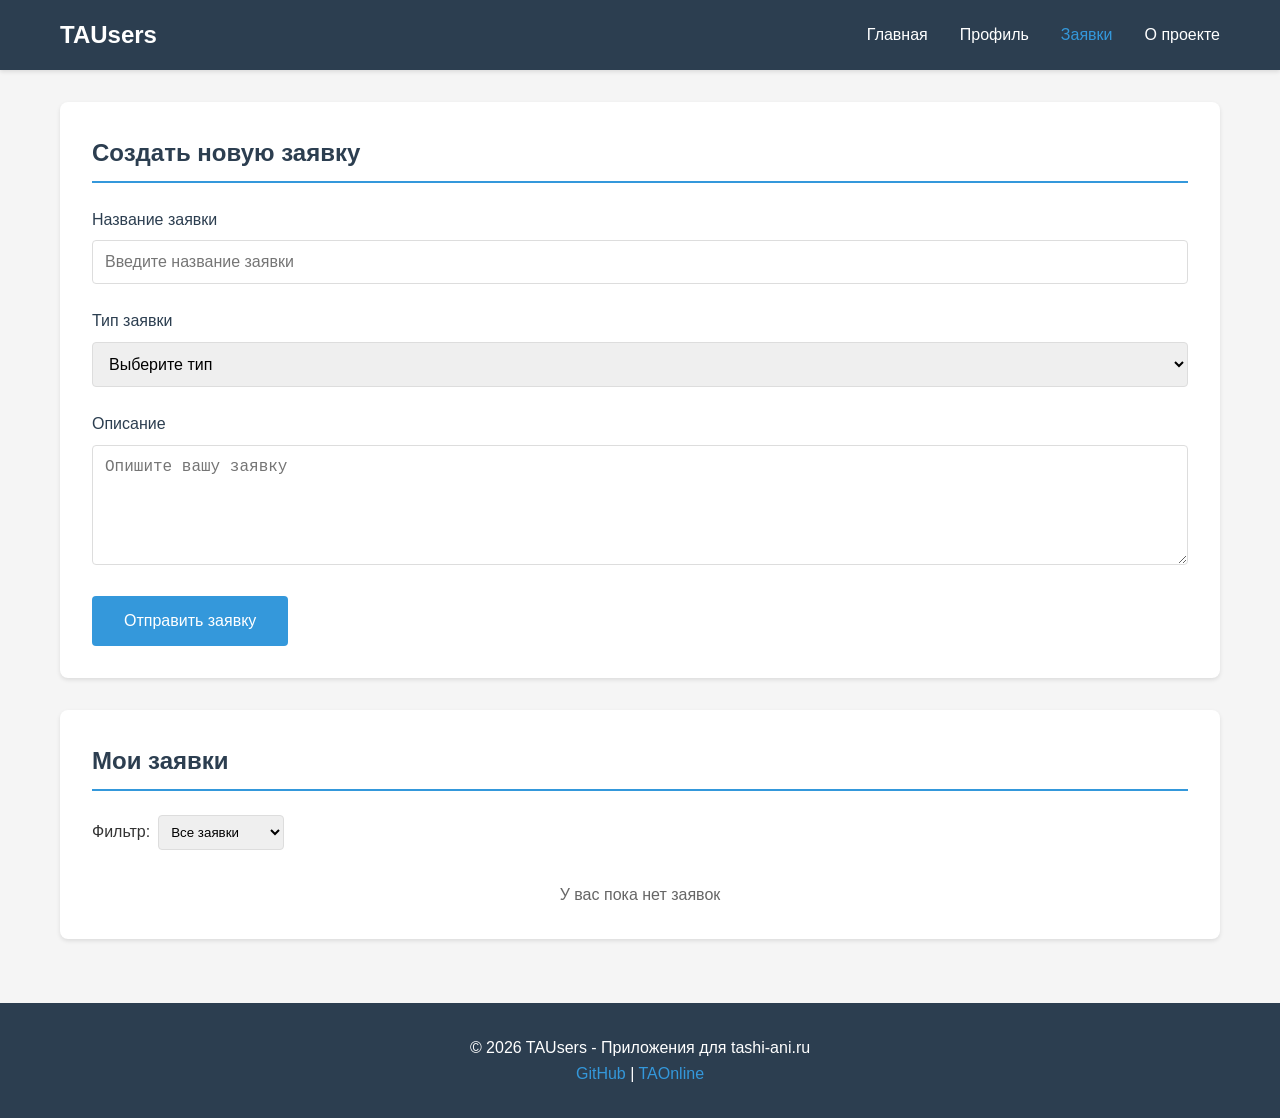
==== pages/requests.html @ 7e29279f "Add complete web application structure for TAUsers Co-authored-by: DGersmv <179972060+DGersmv@users." ====
<!DOCTYPE html>
<html lang="ru">
<head>
    <meta charset="UTF-8">
    <meta name="viewport" content="width=device-width, initial-scale=1.0">
    <title>Заявки - TAUsers</title>
    <link rel="stylesheet" href="../css/style.css">
</head>
<body>
    <header>
        <nav class="navbar">
            <div class="container">
                <div class="logo">
                    <h1>TAUsers</h1>
                </div>
                <ul class="nav-menu">
                    <li><a href="../index.html">Главная</a></li>
                    <li><a href="profile.html">Профиль</a></li>
                    <li><a href="requests.html" class="active">Заявки</a></li>
                    <li><a href="about.html">О проекте</a></li>
                </ul>
            </div>
        </nav>
    </header>

    <main>
        <div class="container">
            <section class="content-section">
                <h2>Создать новую заявку</h2>
                
                <form id="request-form">
                    <div class="form-group">
                        <label for="request-title">Название заявки</label>
                        <input type="text" id="request-title" name="title" required placeholder="Введите название заявки">
                    </div>
                    
                    <div class="form-group">
                        <label for="request-type">Тип заявки</label>
                        <select id="request-type" name="type" required>
                            <option value="">Выберите тип</option>
                            <option value="support">Техническая поддержка</option>
                            <option value="content">Запрос контента</option>
                            <option value="subscription">Вопрос по подписке</option>
                            <option value="feedback">Обратная связь</option>
                            <option value="other">Другое</option>
                        </select>
                    </div>
                    
                    <div class="form-group">
                        <label for="request-description">Описание</label>
                        <textarea id="request-description" name="description" required placeholder="Опишите вашу заявку"></textarea>
                    </div>
                    
                    <button type="submit" class="btn-primary">Отправить заявку</button>
                </form>
            </section>
            
            <section class="content-section">
                <h2>Мои заявки</h2>
                
                <div class="filter-controls">
                    <label>
                        Фильтр:
                        <select id="status-filter">
                            <option value="all">Все заявки</option>
                            <option value="new">Новые</option>
                            <option value="processing">В обработке</option>
                            <option value="completed">Завершенные</option>
                            <option value="rejected">Отклоненные</option>
                        </select>
                    </label>
                </div>
                
                <div id="requests-list">
                    <p style="text-align: center; color: #666;">Загрузка заявок...</p>
                </div>
            </section>
        </div>
    </main>

    <footer>
        <div class="container">
            <p>&copy; 2026 TAUsers - Приложения для tashi-ani.ru</p>
            <p>
                <a href="https://github.com/DGersmv/TAUsers" target="_blank">GitHub</a> |
                <a href="https://github.com/DGersmv/TAOnline" target="_blank">TAOnline</a>
            </p>
        </div>
    </footer>

    <script src="../js/app.js"></script>
    <script>
        document.addEventListener('DOMContentLoaded', function() {
            loadRequests();
            
            document.getElementById('request-form').addEventListener('submit', function(e) {
                e.preventDefault();
                submitRequest();
            });
            
            document.getElementById('status-filter').addEventListener('change', function() {
                loadRequests();
            });
        });
        
        function submitRequest() {
            const formData = {
                title: document.getElementById('request-title').value,
                type: document.getElementById('request-type').value,
                description: document.getElementById('request-description').value
            };
            
            const request = TAUsers.requestsDB.add(formData);
            
            if (request) {
                TAUsers.showNotification('Заявка успешно создана', 'success');
                document.getElementById('request-form').reset();
                loadRequests();
            } else {
                TAUsers.showNotification('Ошибка при создании заявки', 'error');
            }
        }
        
        function loadRequests() {
            const filter = document.getElementById('status-filter').value;
            let requests = TAUsers.requestsDB.get();
            
            if (filter !== 'all') {
                requests = requests.filter(r => r.status === filter);
            }
            
            const listContainer = document.getElementById('requests-list');
            
            if (requests.length === 0) {
                listContainer.innerHTML = '<p style="text-align: center; color: #666;">У вас пока нет заявок</p>';
                return;
            }
            
            // Sort by date (newest first)
            requests.sort((a, b) => new Date(b.createdAt) - new Date(a.createdAt));
            
            const html = `
                <table>
                    <thead>
                        <tr>
                            <th>Название</th>
                            <th>Тип</th>
                            <th>Статус</th>
                            <th>Дата создания</th>
                            <th>Действия</th>
                        </tr>
                    </thead>
                    <tbody>
                        ${requests.map(request => `
                            <tr>
                                <td><strong>${request.title}</strong></td>
                                <td>${getTypeText(request.type)}</td>
                                <td><span class="status-badge status-${request.status}">${TAUsers.getStatusText(request.status)}</span></td>
                                <td>${TAUsers.formatDate(request.createdAt)}</td>
                                <td>
                                    <button class="btn" style="padding: 0.5rem 1rem; font-size: 0.875rem;" onclick="viewRequest(${request.id})">
                                        Просмотр
                                    </button>
                                </td>
                            </tr>
                        `).join('')}
                    </tbody>
                </table>
            `;
            
            listContainer.innerHTML = html;
        }
        
        function getTypeText(type) {
            const typeMap = {
                'support': 'Поддержка',
                'content': 'Контент',
                'subscription': 'Подписка',
                'feedback': 'Обратная связь',
                'other': 'Другое'
            };
            return typeMap[type] || type;
        }
        
        function viewRequest(id) {
            const requests = TAUsers.requestsDB.get();
            const request = requests.find(r => r.id === id);
            
            if (request) {
                const details = `
                    Заявка: ${request.title}
                    Тип: ${getTypeText(request.type)}
                    Статус: ${TAUsers.getStatusText(request.status)}
                    Дата: ${TAUsers.formatDate(request.createdAt)}
                    
                    Описание:
                    ${request.description}
                `;
                alert(details);
            }
        }
    </script>
    
    <style>
        .filter-controls {
            margin-bottom: 2rem;
            display: flex;
            gap: 1rem;
            align-items: center;
        }
        
        .filter-controls label {
            display: flex;
            align-items: center;
            gap: 0.5rem;
        }
        
        .filter-controls select {
            padding: 0.5rem;
            border: 1px solid #ddd;
            border-radius: 4px;
        }
    </style>
</body>
</html>
---- css/style.css ----
/* Reset and base styles */
* {
    margin: 0;
    padding: 0;
    box-sizing: border-box;
}

body {
    font-family: -apple-system, BlinkMacSystemFont, 'Segoe UI', Roboto, Oxygen, Ubuntu, Cantarell, sans-serif;
    line-height: 1.6;
    color: #333;
    background-color: #f5f5f5;
}

.container {
    max-width: 1200px;
    margin: 0 auto;
    padding: 0 20px;
}

/* Header and Navigation */
header {
    background-color: #2c3e50;
    color: white;
    box-shadow: 0 2px 4px rgba(0,0,0,0.1);
    position: sticky;
    top: 0;
    z-index: 1000;
}

.navbar .container {
    display: flex;
    justify-content: space-between;
    align-items: center;
    padding: 1rem 20px;
}

.logo h1 {
    font-size: 1.5rem;
    font-weight: bold;
}

.nav-menu {
    display: flex;
    list-style: none;
    gap: 2rem;
}

.nav-menu a {
    color: white;
    text-decoration: none;
    transition: color 0.3s;
}

.nav-menu a:hover,
.nav-menu a.active {
    color: #3498db;
}

/* Hero Section */
.hero {
    background: linear-gradient(135deg, #667eea 0%, #764ba2 100%);
    color: white;
    padding: 4rem 0;
    text-align: center;
}

.hero h2 {
    font-size: 2.5rem;
    margin-bottom: 1rem;
}

.hero p {
    font-size: 1.2rem;
    opacity: 0.9;
}

/* Features Section */
.features {
    padding: 4rem 0;
    background-color: white;
}

.features h3 {
    text-align: center;
    font-size: 2rem;
    margin-bottom: 3rem;
    color: #2c3e50;
}

.features-grid {
    display: grid;
    grid-template-columns: repeat(auto-fit, minmax(300px, 1fr));
    gap: 2rem;
}

.feature-card {
    background: white;
    border-radius: 8px;
    padding: 2rem;
    text-align: center;
    box-shadow: 0 4px 6px rgba(0,0,0,0.1);
    transition: transform 0.3s, box-shadow 0.3s;
}

.feature-card:hover {
    transform: translateY(-5px);
    box-shadow: 0 6px 12px rgba(0,0,0,0.15);
}

.feature-icon {
    font-size: 3rem;
    margin-bottom: 1rem;
}

.feature-card h4 {
    font-size: 1.5rem;
    margin-bottom: 1rem;
    color: #2c3e50;
}

.feature-card p {
    color: #666;
    margin-bottom: 1.5rem;
}

/* Buttons */
.btn {
    display: inline-block;
    padding: 0.75rem 1.5rem;
    background-color: #3498db;
    color: white;
    text-decoration: none;
    border-radius: 4px;
    transition: background-color 0.3s;
}

.btn:hover {
    background-color: #2980b9;
}

.btn-primary {
    background-color: #3498db;
    color: white;
    border: none;
    padding: 1rem 2rem;
    font-size: 1rem;
    border-radius: 4px;
    cursor: pointer;
    transition: background-color 0.3s;
}

.btn-primary:hover {
    background-color: #2980b9;
}

.btn-secondary {
    background-color: #95a5a6;
    color: white;
    border: none;
    padding: 1rem 2rem;
    font-size: 1rem;
    border-radius: 4px;
    cursor: pointer;
    transition: background-color 0.3s;
}

.btn-secondary:hover {
    background-color: #7f8c8d;
}

/* Quick Access Section */
.quick-access {
    padding: 4rem 0;
    background-color: #ecf0f1;
}

.quick-access h3 {
    text-align: center;
    font-size: 2rem;
    margin-bottom: 2rem;
    color: #2c3e50;
}

.action-buttons {
    display: flex;
    justify-content: center;
    gap: 2rem;
    flex-wrap: wrap;
}

/* Footer */
footer {
    background-color: #2c3e50;
    color: white;
    text-align: center;
    padding: 2rem 0;
    margin-top: 4rem;
}

footer a {
    color: #3498db;
    text-decoration: none;
}

footer a:hover {
    text-decoration: underline;
}

/* Content sections */
.content-section {
    background-color: white;
    border-radius: 8px;
    padding: 2rem;
    margin: 2rem 0;
    box-shadow: 0 2px 4px rgba(0,0,0,0.1);
}

.content-section h2 {
    color: #2c3e50;
    margin-bottom: 1.5rem;
    border-bottom: 2px solid #3498db;
    padding-bottom: 0.5rem;
}

/* Form styles */
.form-group {
    margin-bottom: 1.5rem;
}

.form-group label {
    display: block;
    margin-bottom: 0.5rem;
    color: #2c3e50;
    font-weight: 500;
}

.form-group input,
.form-group textarea,
.form-group select {
    width: 100%;
    padding: 0.75rem;
    border: 1px solid #ddd;
    border-radius: 4px;
    font-size: 1rem;
}

.form-group textarea {
    min-height: 120px;
    resize: vertical;
}

/* Table styles */
table {
    width: 100%;
    border-collapse: collapse;
    margin: 1rem 0;
}

table th,
table td {
    padding: 1rem;
    text-align: left;
    border-bottom: 1px solid #ddd;
}

table th {
    background-color: #f8f9fa;
    color: #2c3e50;
    font-weight: 600;
}

table tr:hover {
    background-color: #f8f9fa;
}

/* Status badges */
.status-badge {
    padding: 0.25rem 0.75rem;
    border-radius: 12px;
    font-size: 0.875rem;
    font-weight: 500;
}

.status-new {
    background-color: #3498db;
    color: white;
}

.status-processing {
    background-color: #f39c12;
    color: white;
}

.status-completed {
    background-color: #27ae60;
    color: white;
}

.status-rejected {
    background-color: #e74c3c;
    color: white;
}

/* Responsive design */
@media (max-width: 768px) {
    .navbar .container {
        flex-direction: column;
        gap: 1rem;
    }
    
    .nav-menu {
        flex-direction: column;
        gap: 1rem;
        text-align: center;
    }
    
    .hero h2 {
        font-size: 2rem;
    }
    
    .features-grid {
        grid-template-columns: 1fr;
    }
    
    .action-buttons {
        flex-direction: column;
    }
    
    .btn-primary,
    .btn-secondary {
        width: 100%;
    }
}
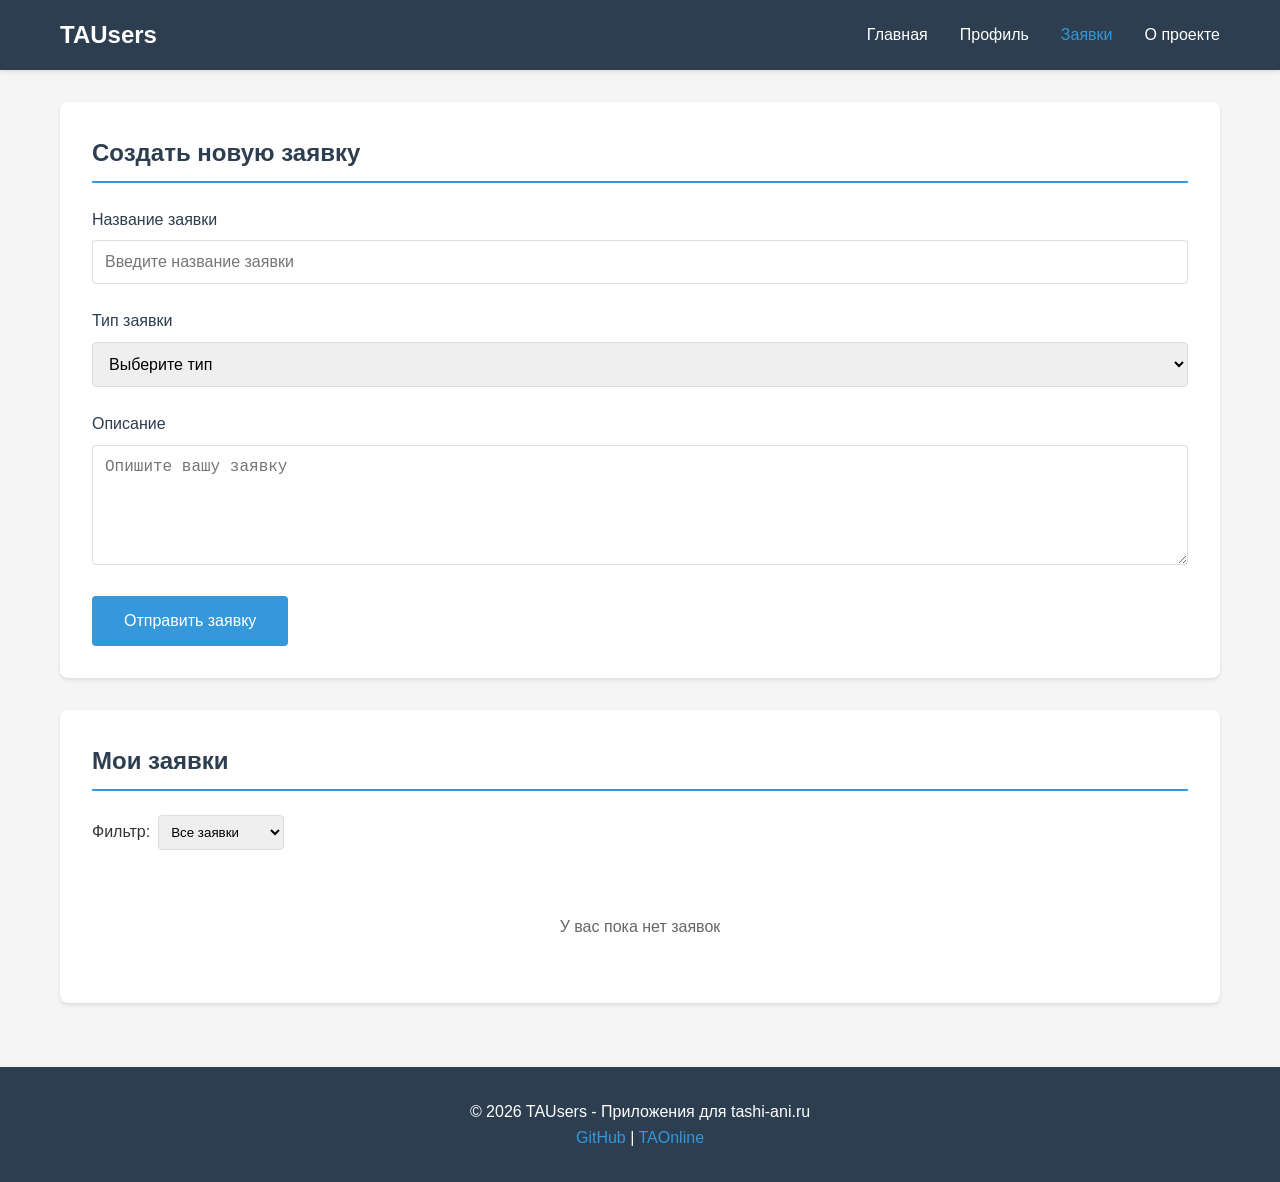
==== commit e173c144: "Remove all inline styles and onclick handlers for better maintainability Co-authored-by: DGersmv <17" ====
--- a/pages/requests.html
+++ b/pages/requests.html
@@ -72,7 +72,7 @@
                 </div>
                 
                 <div id="requests-list">
-                    <p style="text-align: center; color: #666;">Загрузка заявок...</p>
+                    <p class="loading-message">Загрузка заявок...</p>
                 </div>
             </section>
         </div>
@@ -132,7 +132,7 @@
             const listContainer = document.getElementById('requests-list');
             
             if (requests.length === 0) {
-                listContainer.innerHTML = '<p style="text-align: center; color: #666;">У вас пока нет заявок</p>';
+                listContainer.innerHTML = '<p class="empty-message">У вас пока нет заявок</p>';
                 return;
             }
             
@@ -158,7 +158,7 @@
                                 <td><span class="status-badge status-${request.status}">${TAUsers.getStatusText(request.status)}</span></td>
                                 <td>${TAUsers.formatDate(request.createdAt)}</td>
                                 <td>
-                                    <button class="btn" style="padding: 0.5rem 1rem; font-size: 0.875rem;" onclick="viewRequest(${request.id})">
+                                    <button class="btn btn-small" onclick="viewRequest(${request.id})">
                                         Просмотр
                                     </button>
                                 </td>
@@ -187,16 +187,43 @@
             const request = requests.find(r => r.id === id);
             
             if (request) {
-                const details = `
-                    Заявка: ${request.title}
-                    Тип: ${getTypeText(request.type)}
-                    Статус: ${TAUsers.getStatusText(request.status)}
-                    Дата: ${TAUsers.formatDate(request.createdAt)}
-                    
-                    Описание:
-                    ${request.description}
+                // Create modal dialog for better UX
+                const modal = document.createElement('div');
+                modal.className = 'modal';
+                modal.innerHTML = `
+                    <div class="modal-content">
+                        <span class="modal-close">&times;</span>
+                        <h3>Детали заявки</h3>
+                        <div class="modal-body">
+                            <p><strong>Название:</strong> ${request.title}</p>
+                            <p><strong>Тип:</strong> ${getTypeText(request.type)}</p>
+                            <p><strong>Статус:</strong> <span class="status-badge status-${request.status}">${TAUsers.getStatusText(request.status)}</span></p>
+                            <p><strong>Дата создания:</strong> ${TAUsers.formatDate(request.createdAt)}</p>
+                            <hr>
+                            <p><strong>Описание:</strong></p>
+                            <p>${request.description}</p>
+                        </div>
+                        <div class="modal-footer">
+                            <button class="btn btn-close-modal">Закрыть</button>
+                        </div>
+                    </div>
                 `;
-                alert(details);
+                
+                // Add event listeners for closing modal
+                const closeBtn = modal.querySelector('.modal-close');
+                const closeModalBtn = modal.querySelector('.btn-close-modal');
+                
+                closeBtn.addEventListener('click', () => modal.remove());
+                closeModalBtn.addEventListener('click', () => modal.remove());
+                
+                // Close modal when clicking outside
+                modal.addEventListener('click', (e) => {
+                    if (e.target === modal) {
+                        modal.remove();
+                    }
+                });
+                
+                document.body.appendChild(modal);
             }
         }
     </script>
@@ -220,6 +247,65 @@
             border: 1px solid #ddd;
             border-radius: 4px;
         }
+        
+        /* Modal styles */
+        .modal {
+            position: fixed;
+            top: 0;
+            left: 0;
+            width: 100%;
+            height: 100%;
+            background-color: rgba(0, 0, 0, 0.5);
+            display: flex;
+            justify-content: center;
+            align-items: center;
+            z-index: 10000;
+        }
+        
+        .modal-content {
+            background-color: white;
+            border-radius: 8px;
+            padding: 2rem;
+            max-width: 600px;
+            width: 90%;
+            max-height: 80vh;
+            overflow-y: auto;
+            position: relative;
+            box-shadow: 0 10px 30px rgba(0, 0, 0, 0.3);
+        }
+        
+        .modal-close {
+            position: absolute;
+            top: 1rem;
+            right: 1rem;
+            font-size: 2rem;
+            cursor: pointer;
+            color: #999;
+            line-height: 1;
+        }
+        
+        .modal-close:hover {
+            color: #333;
+        }
+        
+        .modal-body {
+            margin: 1rem 0;
+        }
+        
+        .modal-body p {
+            margin: 0.5rem 0;
+        }
+        
+        .modal-body hr {
+            margin: 1rem 0;
+            border: none;
+            border-top: 1px solid #ddd;
+        }
+        
+        .modal-footer {
+            margin-top: 2rem;
+            text-align: right;
+        }
     </style>
 </body>
 </html>
--- a/css/style.css
+++ b/css/style.css
@@ -137,6 +137,11 @@
 
 .btn:hover {
     background-color: #2980b9;
+}
+
+.btn-small {
+    padding: 0.5rem 1rem;
+    font-size: 0.875rem;
 }
 
 .btn-primary {
@@ -274,6 +279,14 @@
     background-color: #f8f9fa;
 }
 
+/* Message styles */
+.loading-message,
+.empty-message {
+    text-align: center;
+    color: #666;
+    padding: 2rem;
+}
+
 /* Status badges */
 .status-badge {
     padding: 0.25rem 0.75rem;
